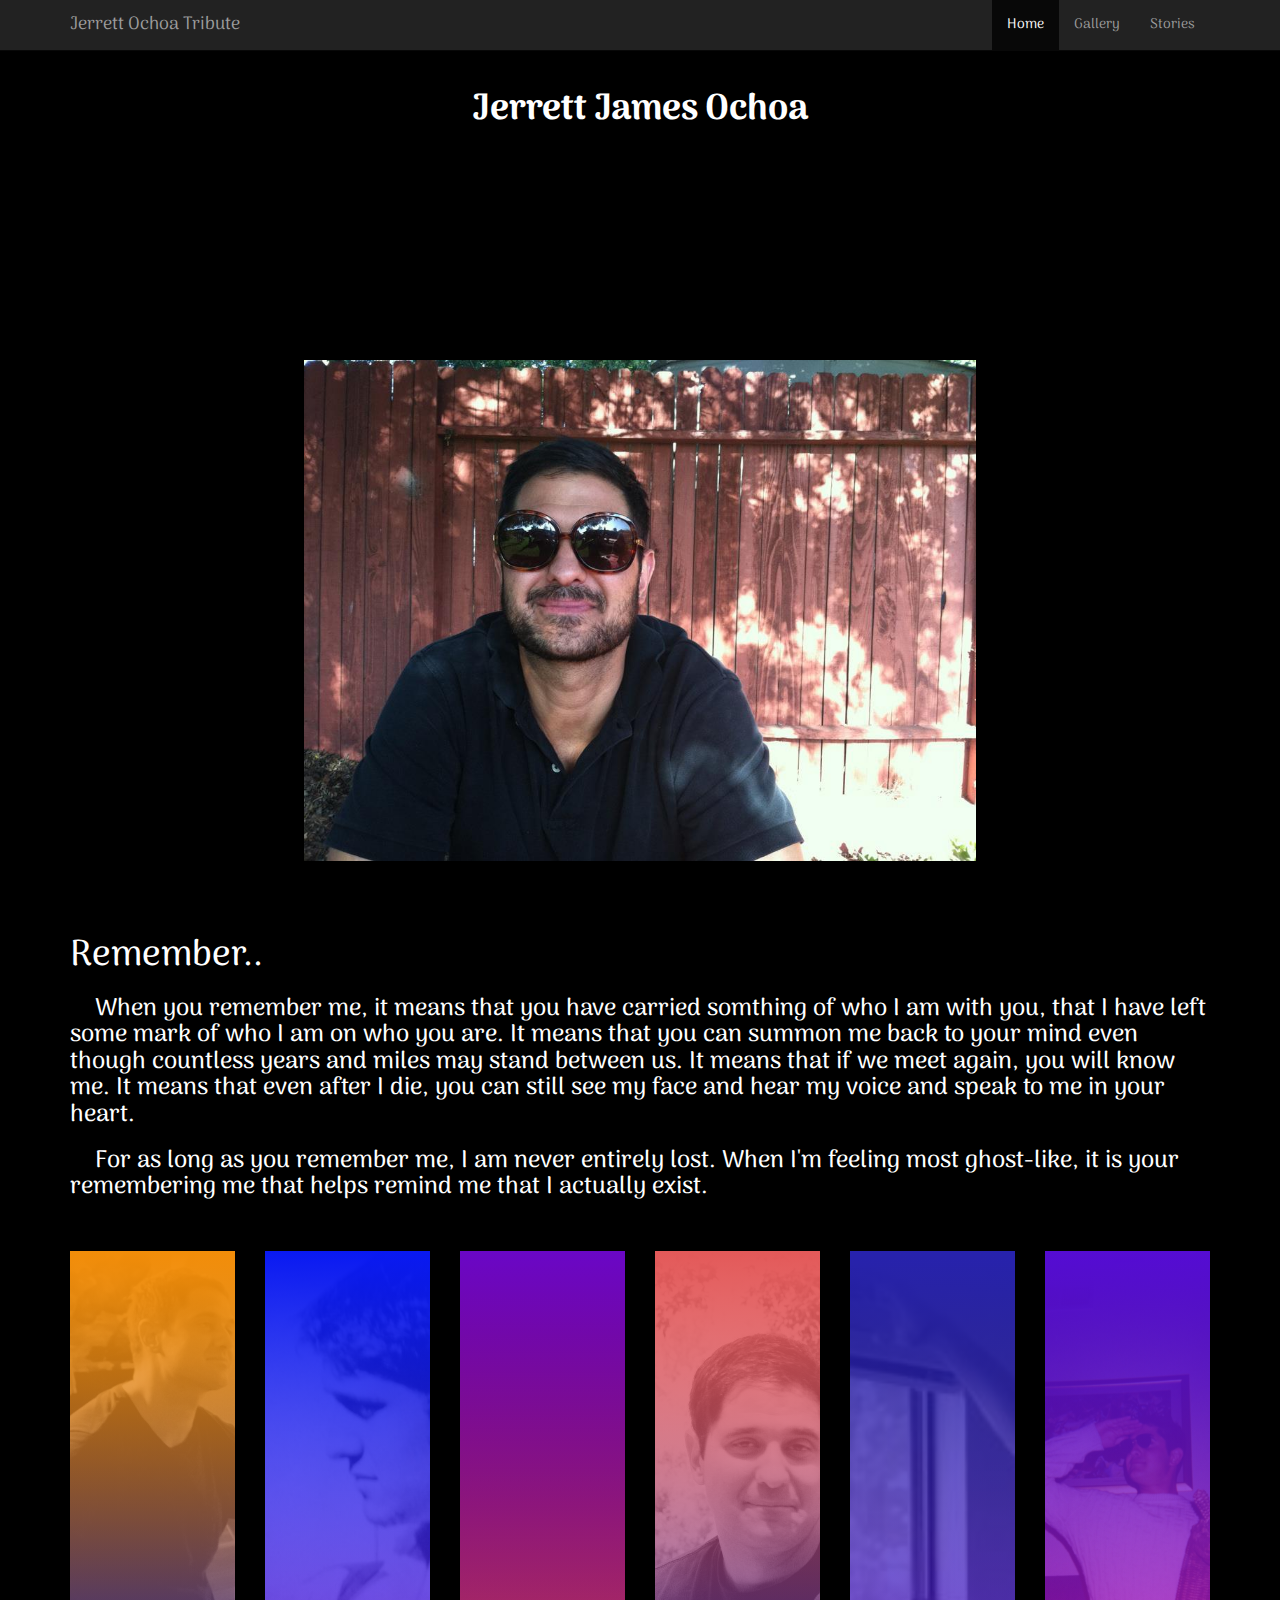
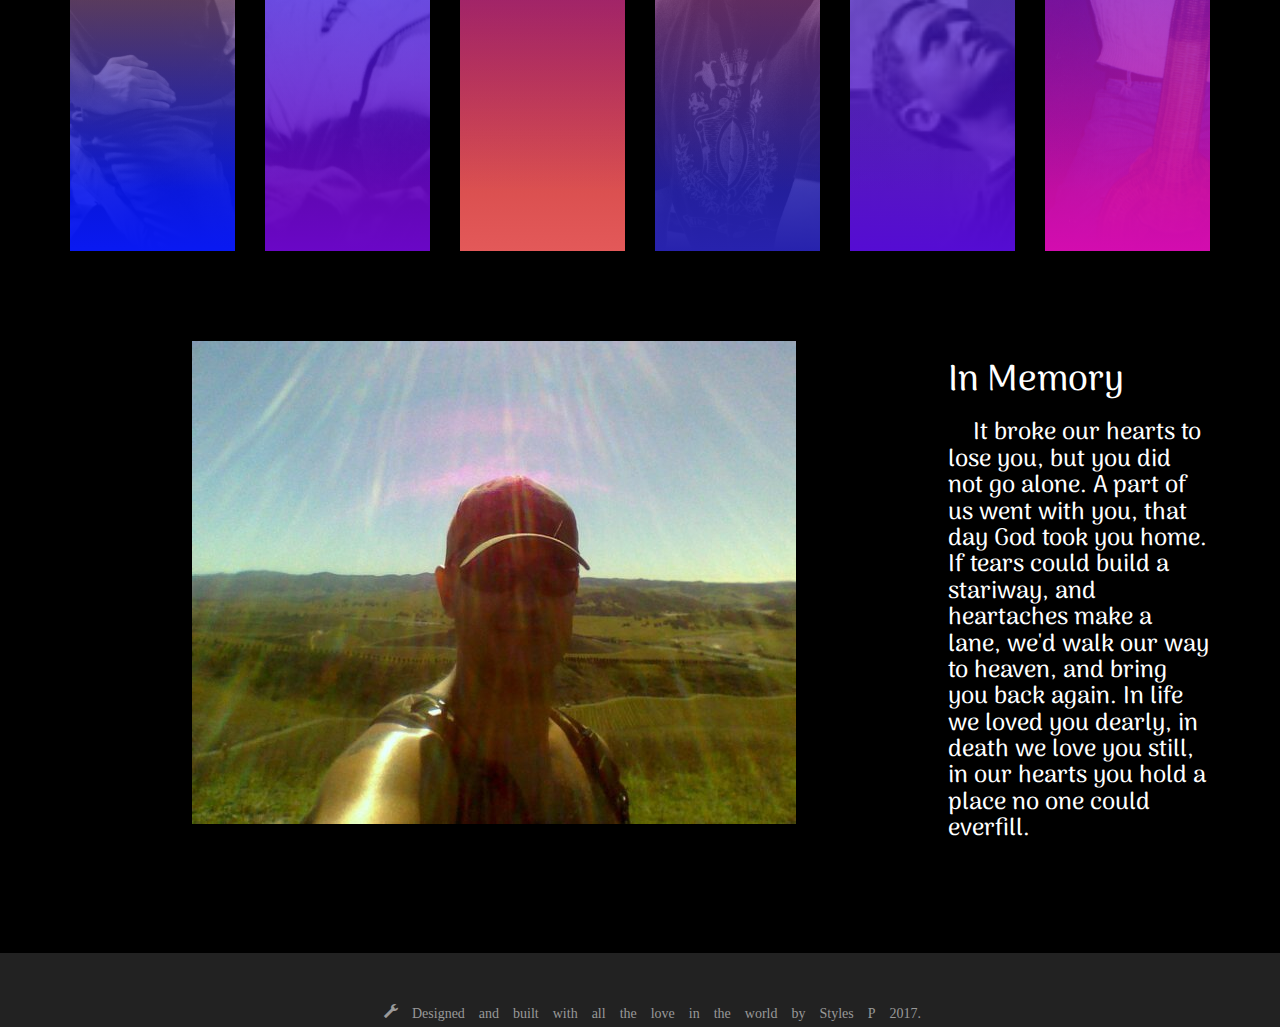
==== index.html @ 3587aa56 "1st initi" ====
<!DOCTYPE html>
<html>
	<head>
		<title>J.J.O</title>
		<link href="https://maxcdn.bootstrapcdn.com/bootstrap/3.3.7/css/bootstrap.min.css" rel="stylesheet" integrity="sha384-BVYiiSIFeK1dGmJRAkycuHAHRg32OmUcww7on3RYdg4Va+PmSTsz/K68vbdEjh4u" crossorigin="anonymous">
		<link href="https://fonts.googleapis.com/css?family=Arima+Madurai" rel="stylesheet">
		<link rel="stylesheet" type="text/css" href="css/styles.css">
	</head>
	<header>
		<nav class="navbar navbar-inverse navbar-fixed-top">
		  <div class="container">
		    <div class="navbar-header">
		      <button type="button" class="navbar-toggle" data-toggle="collapse" data-target=".navbar-collapse">
		        <span class="icon-bar"></span>
		        <span class="icon-bar"></span>
		        <span class="icon-bar"></span>
		      </button>
		      <a class="navbar-brand" href="index.html">Jerrett Ochoa Tribute</a>
		    </div>
		    <div class="collapse navbar-collapse">
		      <ul class="nav navbar-nav pull-right">
		        <li class="active"><a href="#">Home</a></li>
		        <li><a href="gallery.html">Gallery</a></li>
		        <li><a href="stories.html">Stories</a></li>
		      </ul>
		    </div><!--/.nav-collapse -->
		  </div>
		</nav>
	</header>
<!-- class="img-responsive" -->
	<body class="black">
		<div class="facade"> <!-- make the picuter a background picture -->
			<h1>Jerrett James Ochoa</h1>
			<div id='names'>
				<p id="aka">aka</p>
				<h2 id="nickNames">The Natural</h2>
			</div>
            <img src="imgs/Jerret in Glasses.jpg" class="img-responsive imageGallery" >
        </div> 
        <div class="container">	
        	<div class= "row">
        		<div class="col-xs-12">
        			<div id="inspire">
        				<h1>Remember..</h1>
        				<h3>
        					When you remember me, it means that you have carried somthing of who I am with you,
        					that I have left some mark of who I am on who you are. It means that you can summon me
        					back to your mind even though countless years and miles may stand between us. It means that if
        					we meet again, you will know me. It means that even after I die, you can still see my face and hear
        					my voice and speak to me in your heart.
        				</h3>
        				<h3>
        					For as long as you remember me, I am never entirely lost. When I'm feeling most ghost-like,
        					it is your remembering me that helps remind me that I actually exist.
        				</h3>
        				
        			</div>
        		</div>
        	</div>
		  	<div class="row">	 
			  		<div class='col-sm-2'>	
			  				<div class ="redJJO imageGallery">
			  				    <div class="photo-overlay">
									<h4>The magnetism of his friendship made the modest friend bold! The shy,
        							confident! The lazy, active! And the impetuous, prudent and peaceful.</h4>
							    </div>
			  				</div>		  				
			  		</div>
			  		<div class='col-sm-2 '>
			  					<div class = "orangeJJO imageGallery">
			  						<div class="photo-overlay">
								  	 <h4>Optimism is the one quality more associated with success and happiness than any other.</h4>
							        </div>
			  					</div>
			  		</div>
			  		<div class='col-sm-2 '>
			  					<div class ="yellowJJO imageGallery">
			  						<div class="photo-overlay">
									 <h4>We rise by lifting others.</h4>			
							        </div>
			  					</div>
			  		</div>
			  		<div class='col-sm-2 '>
			  				    <div class = "greenJJO imageGallery">
			  				    	<div class="photo-overlay">
								    <h4>Champions keep playing until they get it right</h4>
							        </div>
			  				    </div>
			  		</div>
			  		<div class='col-sm-2 '>	
			  					<div class ="blueJJO imageGallery">
			  						<div class="photo-overlay">  
								    <h4>Ginus is 1% inspiration and 99% perspiration</h4>
							        </div>
			  					</div>
			  		</div>
			  		<div class='col-sm-2 '>	
			  					<div class ="purpleJJO imageGallery">
			  						<div class="photo-overlay">
								    <h4>Train yourself to find the best in everthing.</h4>
							        </div>
			  					</div> 		
			  		</div>
		  	</div>


		  	<div class = "inMemory">
		  		<div class="row">
		  			<div class="col-sm-9">
		  				<img src="imgs/sunshine Jerret.jpg" class="img-responsive imageGallery">
		  			</div>
		  			<div class="col-sm-3">
		  				<h1>In Memory</h1>
		  				<h3>
		  					It broke our hearts to lose you, but you did not go alone.
		  					A part of us went with you, that day God took you home.
		  					If tears could build a stariway, and heartaches make a lane,
		  					we'd walk our way to heaven, and bring you back again.
		  					In life we loved you dearly, in death we love you still, 
		  					in our hearts you hold a place no one could everfill.
		  				</h3>
		  			</div>
		  		</div>	 			
	 		</div>	
		</div>	 
		<footer>
				<p class="glyphicon glyphicon-wrench"> Designed and built with all the love in the world by Styles P 2017.</p>			
		</footer>





	    <script type="text/javascript" src="https://code.jquery.com/jquery-3.2.1.min.js" integrity="sha256-hwg4gsxgFZhOsEEamdOYGBf13FyQuiTwlAQgxVSNgt4=" crossorigin="anonymous"></script>


		<script type="text/javascript" src="https://maxcdn.bootstrapcdn.com/bootstrap/3.3.7/js/bootstrap.min.js" integrity="sha384-Tc5IQib027qvyjSMfHjOMaLkfuWVxZxUPnCJA7l2mCWNIpG9mGCD8wGNIcPD7Txa" crossorigin="anonymous"></script>


        
		<script type="text/javascript" src="jscript/main.js"></script>
	
	</body>
</html>
---- css/styles.css ----
/*HTML tags*/

body{
  position: relative;
  font-family: 'Arima Madurai', cursive;
}


p{
  margin-top: 50px;
  text-indent: 25px;
}

h3{
  text-indent: 25px;
}


footer{
     margin-top: 50px;
     text-align: center;
     color: #999;
     background-color:#222;
     border-color: #080808;
}

/*Class tags*/

.black{
  background: black;
  color: white;
}

.blue {
  background-image: url("../imgs/ocean-final.jpg");
  background-size: cover;
  background-repeat: no-repeat;
  background-position: center;
}

.white {
  background: white;
  color: black;
}

.room{
  margin-top: 25px;
}

.room img{
  margin: 0 auto;
}


.facade{
  margin-top: 90px;
  margin-left: auto;
  margin-right: auto;
	text-align: center;
  max-width: 75%;
}

.facade h1 {
  font-weight: bold;
}


.facade img{
	margin: 10px auto 25px;
	max-width: 70%;
}

.glyphicon-remove{
  position:absolute;
  right: 10px;
  top: 20%;
  font-size:15px;
  color:red;
  border-radius: 50%;
}

.btn{
  background:rgba(73, 82, 96, .07);
}


.redJJO {
  padding-top: 170px;
  height: 600px;
  background: linear-gradient(#f28d09, transparent 90%),
    linear-gradient(0deg,#0919f2 , transparent),
    #910202
   url('../imgs/yoga.jpg') no-repeat center;
  background-size: cover;
}

.orangeJJO {
  padding-top: 170px;
  height: 600px;
  background: linear-gradient(#0919f2, transparent 90%),
    linear-gradient(0deg,#6a07c6, transparent),
    #910202
   url('../imgs/b&w jerrett.jpg') no-repeat center;
  background-size: cover;

}

.yellowJJO{
  padding-top: 170px;
  height: 600px;
  background: linear-gradient(#6a07c6, transparent 90%),
    linear-gradient(0deg, #e35959, transparent),
    #910202
   url('../imgs/Ham jerrett.jpg') no-repeat center;
  background-size: cover;
}

.greenJJO{
  padding-top: 170px;
  height: 600px;
  background: linear-gradient(#e35959, transparent 90%),
    linear-gradient(0deg, #2722ad, transparent),
    #910202
   url('../imgs/jerrett.jpg') no-repeat center;
  background-size: cover;
}

.blueJJO{
    padding-top: 170px;
    height: 600px;
    background: linear-gradient(#2722ad, transparent 90%),
    linear-gradient(0deg, #550cd3, transparent),
    #910202
    url('../imgs/yoga jerrett.jpg') no-repeat center;
    background-size: cover;
}

.purpleJJO{
    padding-top: 170px;
    height: 600px;
    background: linear-gradient(#550cd3, transparent 90%),
    linear-gradient(0deg, #d30caf, transparent),
    #910202
    url('../imgs/scout j.jpg') no-repeat center;
    background-size: cover;
}

.title{
  margin-top: 90px;
}

.photo-overlay {
  color:white;
  text-align: center;
  opacity: 0;
  transition-property: opacity;
  transition-duration: .5s;
}

.photo-overlay:hover {
  opacity: 1;
}

.inMemory{
  margin-top: 90px;
  margin-bottom: 50px;
}

.inMemory img{
  margin: 0 auto;
}

/*ID Tags*/

#overlay{
  background:rgba(0,0,0,0.7);
  width:100%;
  height:100%;
  position:fixed;
  top:0;
  left:0;
  display:none;
  text-align:center;
  overflow: hidden;
}

#overlay img {
 position: absolute;
 height: auto;
 top:20%;
 left: 2%;
 right: 0;
}

#overlay p {
  color:white;
}

#inspire{
  margin-top: 50px;
  margin-bottom: 50px;
}

#aka{
  margin-top: 0;
  display: none;
}

#nickNames{
  display: none;
}

#names{
  min-height: 210px;
}

#StoriesImg{
  margin-top: 100px;
}

/*Media query*/

@media (min-width: 769px){
  #overlay img{
    top:9%;
    width: 50%;
    left: 25%;
  }

  .glyphicon-remove{
    top:9%;
    right: 26%;
  }

}
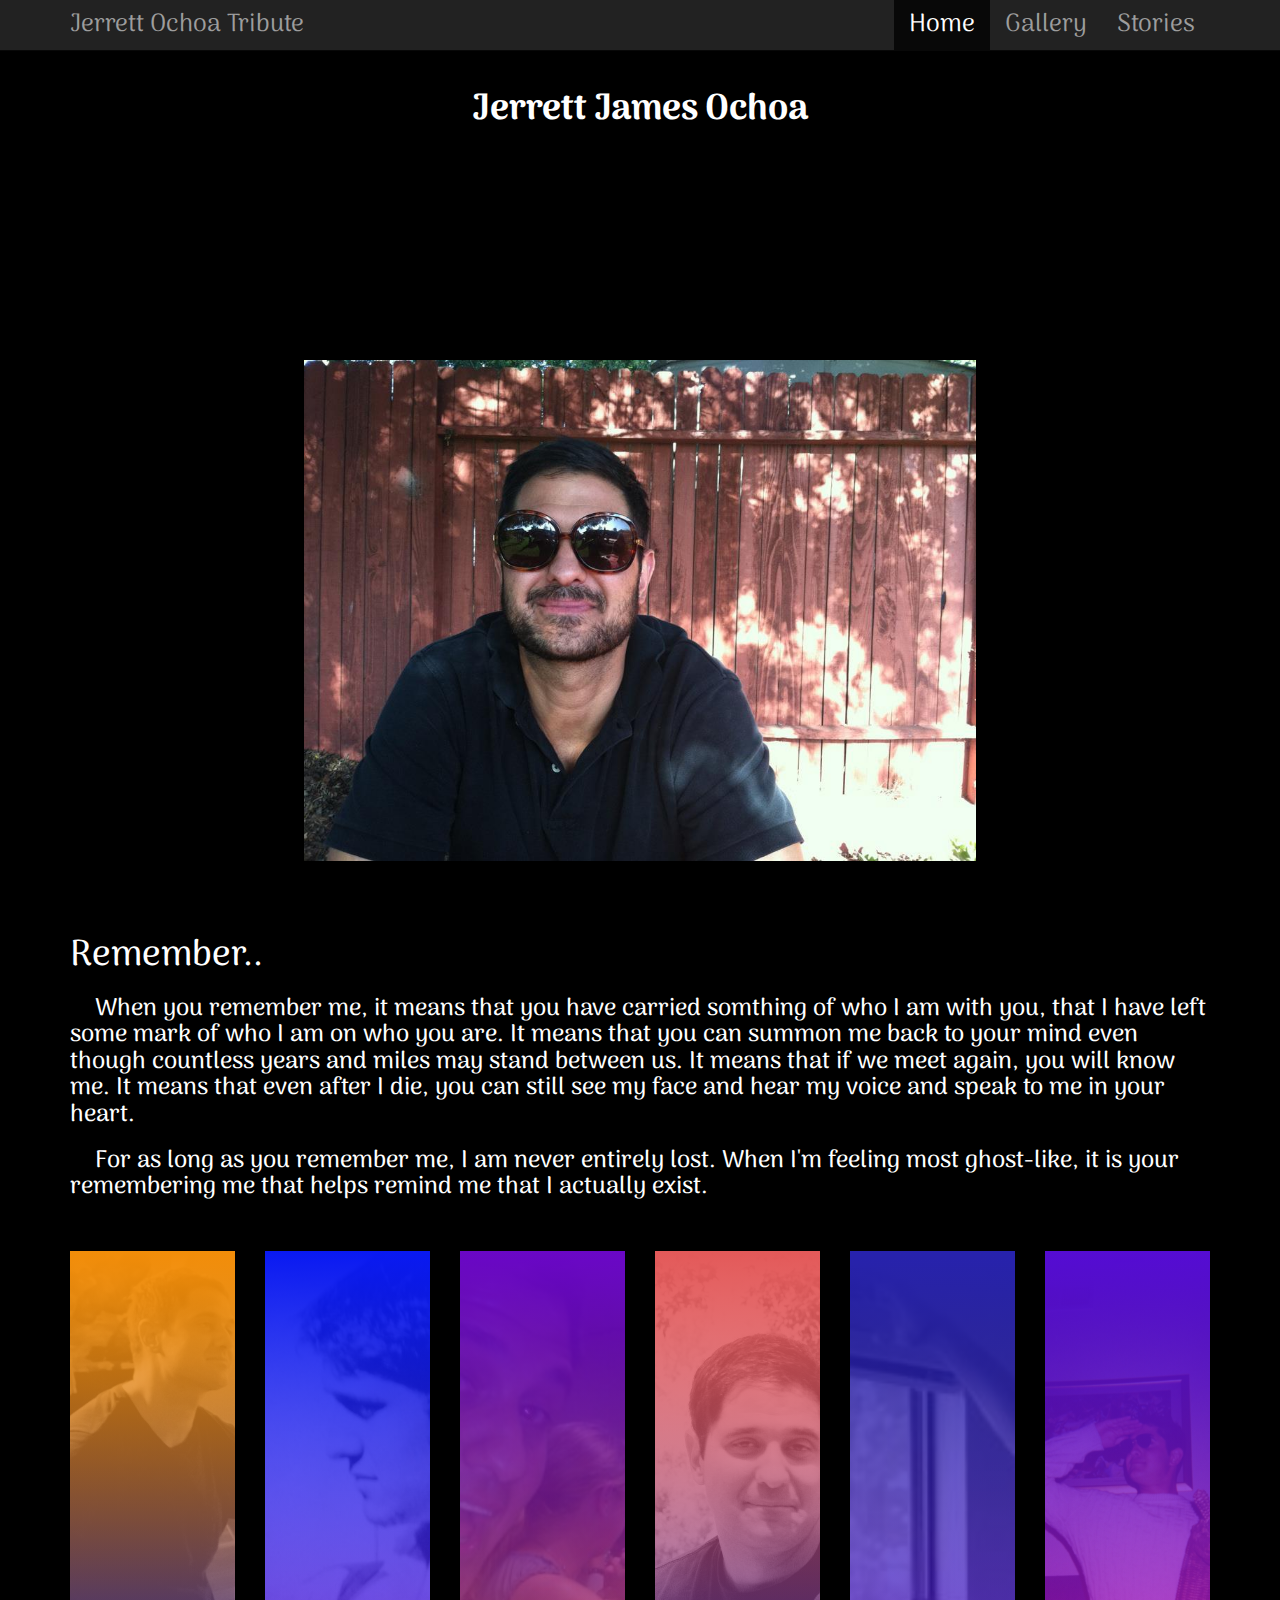
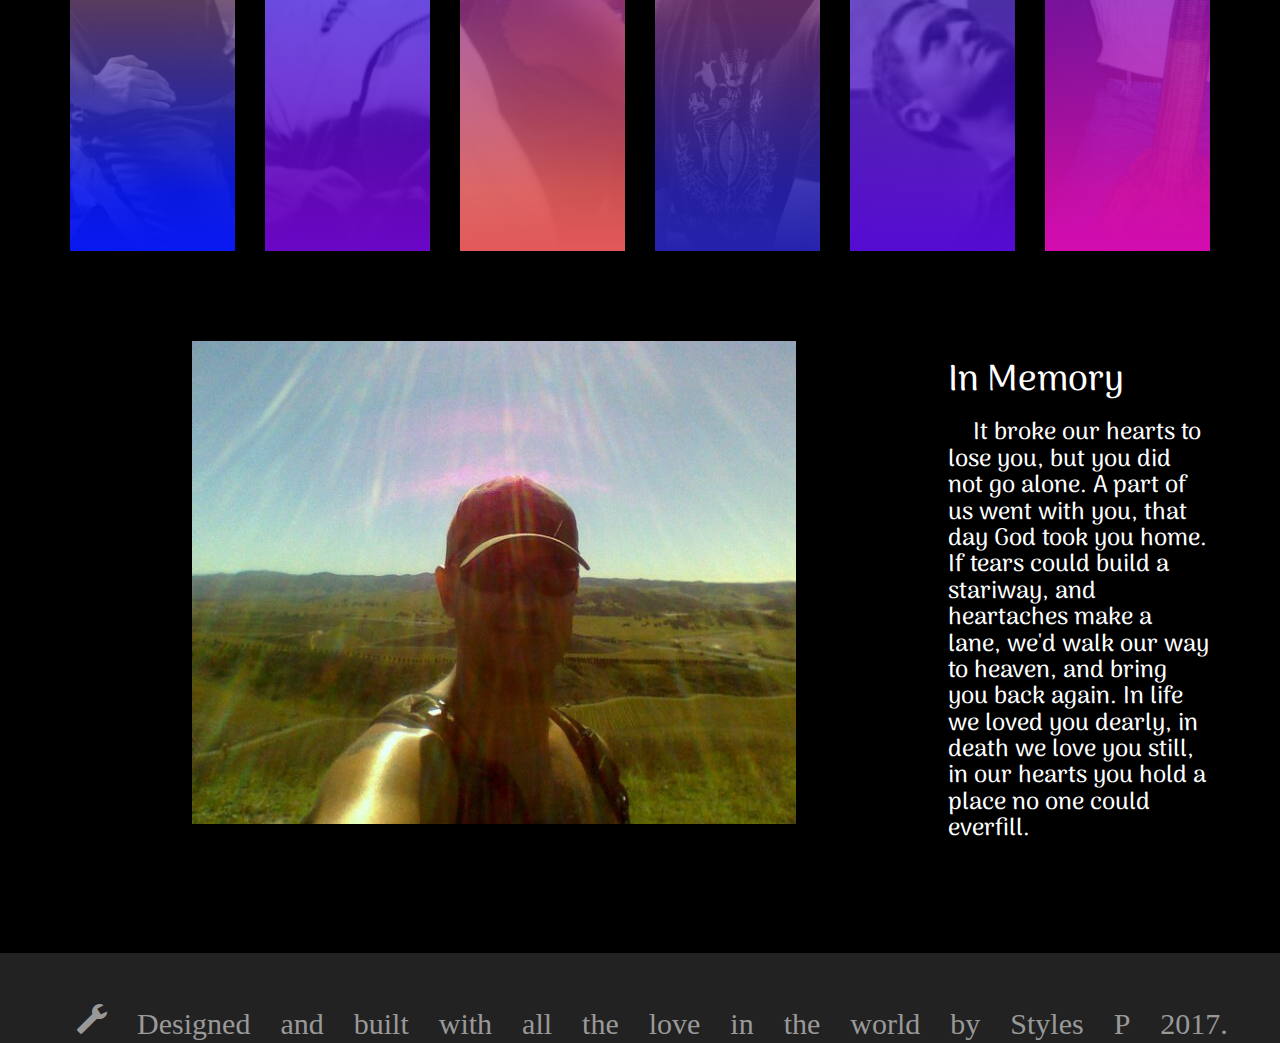
==== commit e3e9698d: "fixed problem problem with elements not stacking and increased the font size of certain elements" ====
--- a/index.html
+++ b/index.html
@@ -39,7 +39,7 @@
         </div> 
         <div class="container">	
         	<div class= "row">
-        		<div class="col-xs-12">
+        		<div class="col-md-12">
         			<div id="inspire">
         				<h1>Remember..</h1>
         				<h3>
@@ -58,7 +58,7 @@
         		</div>
         	</div>
 		  	<div class="row">	 
-			  		<div class='col-sm-2'>	
+			  		<div class='col-md-2'>	
 			  				<div class ="redJJO imageGallery">
 			  				    <div class="photo-overlay">
 									<h4>The magnetism of his friendship made the modest friend bold! The shy,
@@ -66,35 +66,35 @@
 							    </div>
 			  				</div>		  				
 			  		</div>
-			  		<div class='col-sm-2 '>
+			  		<div class='col-md-2 '>
 			  					<div class = "orangeJJO imageGallery">
 			  						<div class="photo-overlay">
 								  	 <h4>Optimism is the one quality more associated with success and happiness than any other.</h4>
 							        </div>
 			  					</div>
 			  		</div>
-			  		<div class='col-sm-2 '>
+			  		<div class='col-md-2 '>
 			  					<div class ="yellowJJO imageGallery">
 			  						<div class="photo-overlay">
 									 <h4>We rise by lifting others.</h4>			
 							        </div>
 			  					</div>
 			  		</div>
-			  		<div class='col-sm-2 '>
+			  		<div class='col-md-2 '>
 			  				    <div class = "greenJJO imageGallery">
 			  				    	<div class="photo-overlay">
 								    <h4>Champions keep playing until they get it right</h4>
 							        </div>
 			  				    </div>
 			  		</div>
-			  		<div class='col-sm-2 '>	
+			  		<div class='col-md-2 '>	
 			  					<div class ="blueJJO imageGallery">
 			  						<div class="photo-overlay">  
 								    <h4>Ginus is 1% inspiration and 99% perspiration</h4>
 							        </div>
 			  					</div>
 			  		</div>
-			  		<div class='col-sm-2 '>	
+			  		<div class='col-md-2 '>	
 			  					<div class ="purpleJJO imageGallery">
 			  						<div class="photo-overlay">
 								    <h4>Train yourself to find the best in everthing.</h4>
@@ -106,10 +106,10 @@
 
 		  	<div class = "inMemory">
 		  		<div class="row">
-		  			<div class="col-sm-9">
+		  			<div class="col-md-9">
 		  				<img src="imgs/sunshine Jerret.jpg" class="img-responsive imageGallery">
 		  			</div>
-		  			<div class="col-sm-3">
+		  			<div class="col-md-3">
 		  				<h1>In Memory</h1>
 		  				<h3>
 		  					It broke our hearts to lose you, but you did not go alone.
--- a/css/styles.css
+++ b/css/styles.css
@@ -10,6 +10,11 @@
 p{
   margin-top: 50px;
   text-indent: 25px;
+  font-size: 30px;
+}
+
+li{
+  font-size: 25px;
 }
 
 h3{
@@ -26,6 +31,10 @@
 }
 
 /*Class tags*/
+
+.navbar-brand{
+  font-size: 25px;
+}
 
 .black{
   background: black;
@@ -112,7 +121,7 @@
   background: linear-gradient(#6a07c6, transparent 90%),
     linear-gradient(0deg, #e35959, transparent),
     #910202
-   url('../imgs/Ham jerrett.jpg') no-repeat center;
+   url('../imgs/Ham Jerrett.jpg') no-repeat center;
   background-size: cover;
 }
 
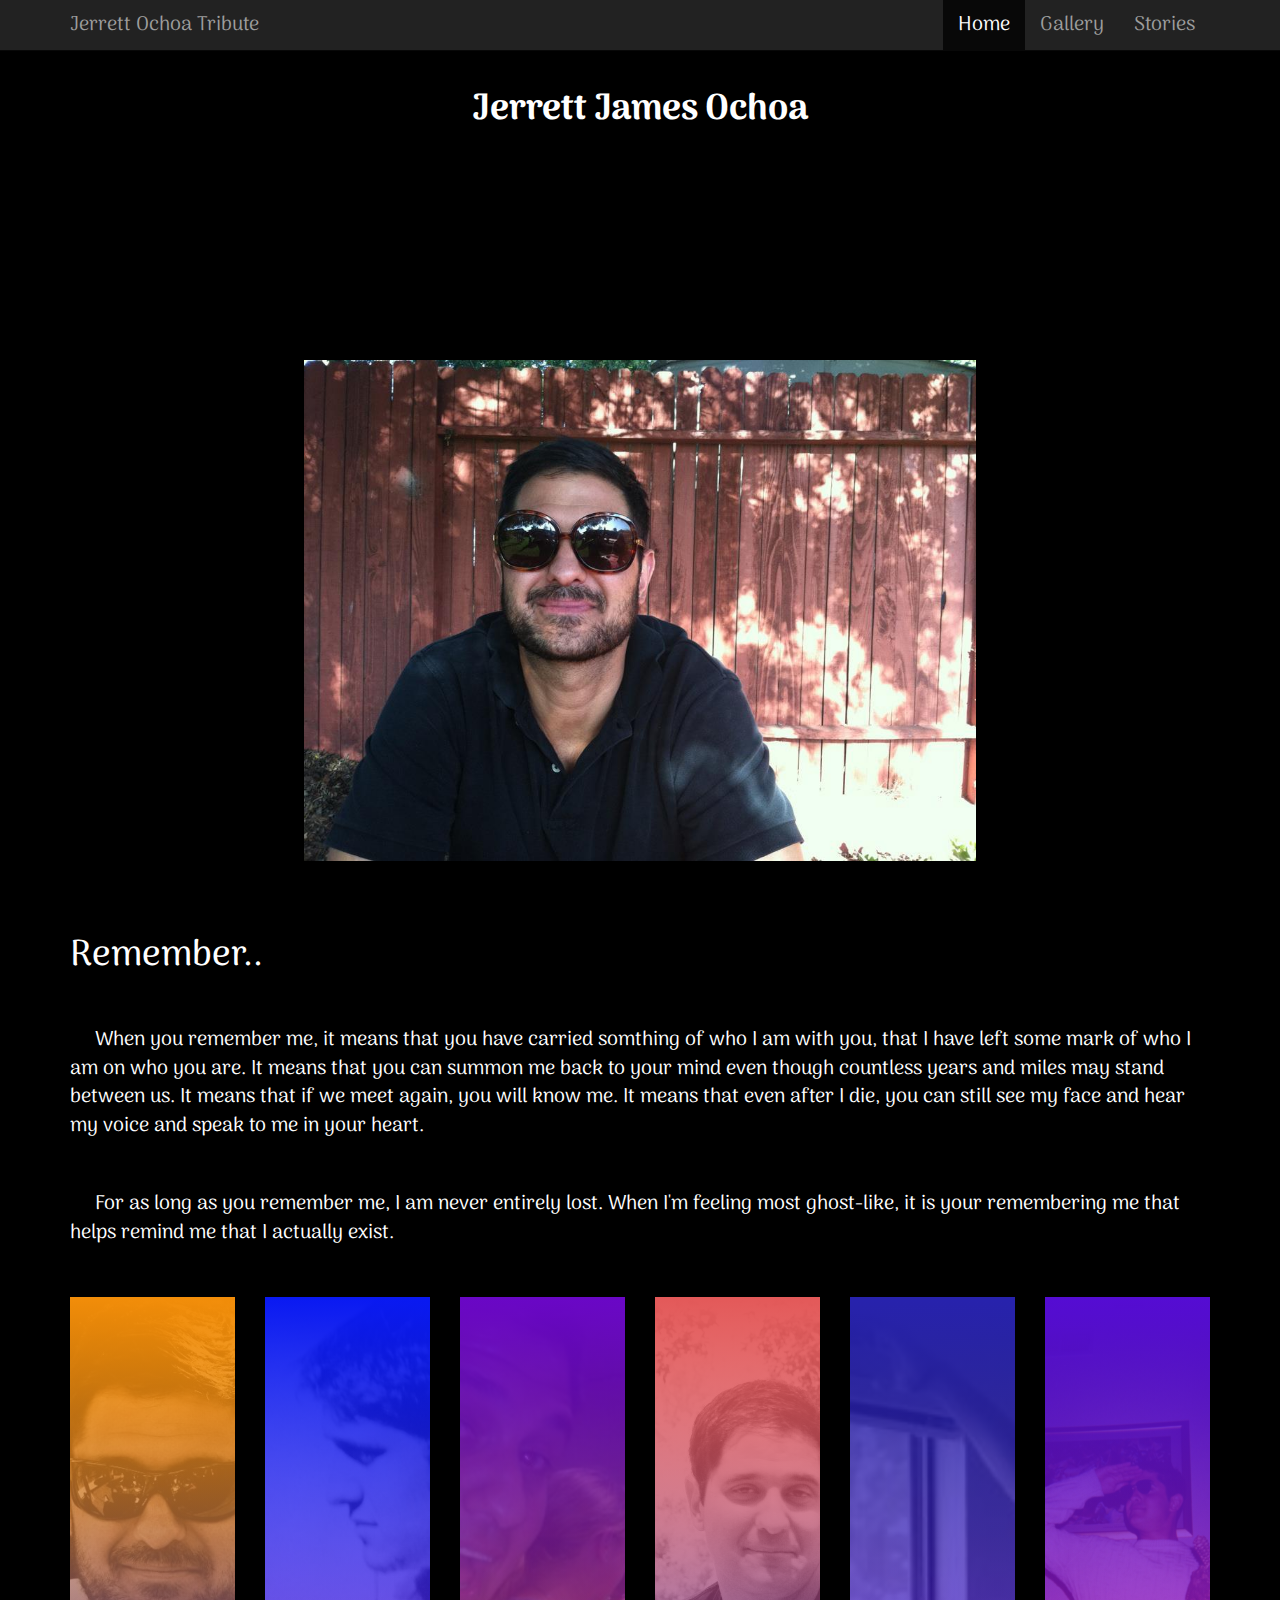
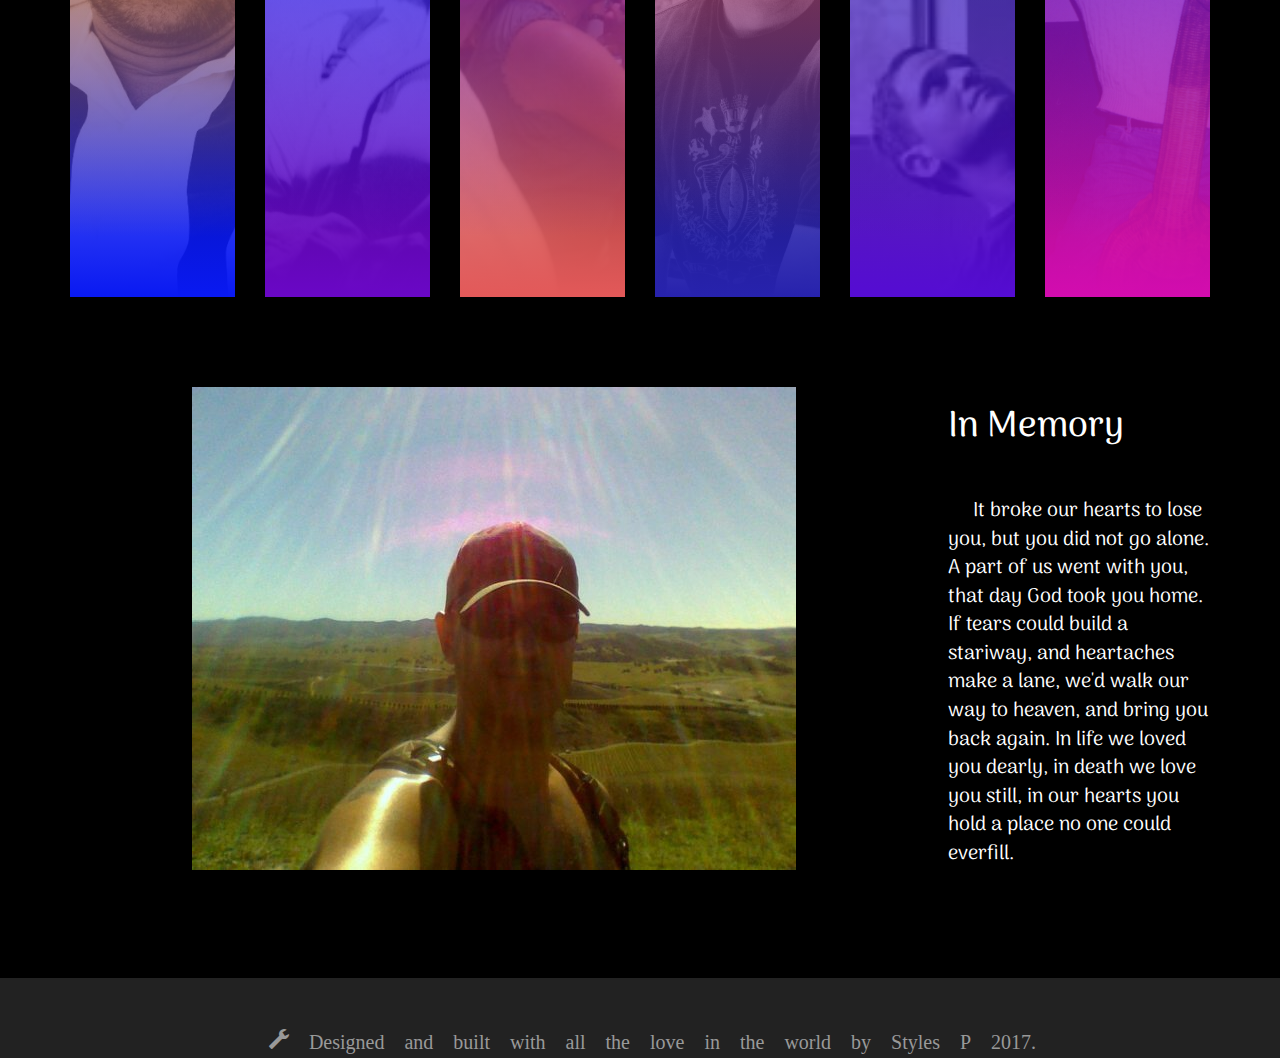
==== commit ab7df076: "fixed problems with the mobile view. changed javaScript so that light box didnt need to click X to e" ====
--- a/index.html
+++ b/index.html
@@ -33,7 +33,7 @@
 			<h1>Jerrett James Ochoa</h1>
 			<div id='names'>
 				<p id="aka">aka</p>
-				<h2 id="nickNames">The Natural</h2>
+				<p id="nickNames">The Natural</p>
 			</div>
             <img src="imgs/Jerret in Glasses.jpg" class="img-responsive imageGallery" >
         </div> 
@@ -42,17 +42,17 @@
         		<div class="col-md-12">
         			<div id="inspire">
         				<h1>Remember..</h1>
-        				<h3>
+        				<p>
         					When you remember me, it means that you have carried somthing of who I am with you,
         					that I have left some mark of who I am on who you are. It means that you can summon me
         					back to your mind even though countless years and miles may stand between us. It means that if
         					we meet again, you will know me. It means that even after I die, you can still see my face and hear
         					my voice and speak to me in your heart.
-        				</h3>
-        				<h3>
+        				</p>
+        				<p>
         					For as long as you remember me, I am never entirely lost. When I'm feeling most ghost-like,
         					it is your remembering me that helps remind me that I actually exist.
-        				</h3>
+        				</p>
         				
         			</div>
         		</div>
@@ -61,43 +61,43 @@
 			  		<div class='col-md-2'>	
 			  				<div class ="redJJO imageGallery">
 			  				    <div class="photo-overlay">
-									<h4>The magnetism of his friendship made the modest friend bold! The shy,
-        							confident! The lazy, active! And the impetuous, prudent and peaceful.</h4>
+									<p>The magnetism of his friendship made the modest friend bold! The shy,
+        							confident! The lazy, active! And the impetuous, prudent and peaceful.</p>
 							    </div>
 			  				</div>		  				
 			  		</div>
 			  		<div class='col-md-2 '>
 			  					<div class = "orangeJJO imageGallery">
 			  						<div class="photo-overlay">
-								  	 <h4>Optimism is the one quality more associated with success and happiness than any other.</h4>
+								  	 <p>Optimism is the one quality more associated with success and happiness than any other.</p>
 							        </div>
 			  					</div>
 			  		</div>
 			  		<div class='col-md-2 '>
 			  					<div class ="yellowJJO imageGallery">
 			  						<div class="photo-overlay">
-									 <h4>We rise by lifting others.</h4>			
+									 <p>We rise by lifting others.</p>			
 							        </div>
 			  					</div>
 			  		</div>
 			  		<div class='col-md-2 '>
 			  				    <div class = "greenJJO imageGallery">
 			  				    	<div class="photo-overlay">
-								    <h4>Champions keep playing until they get it right</h4>
+								    <p>Champions keep playing until they get it right</p>
 							        </div>
 			  				    </div>
 			  		</div>
 			  		<div class='col-md-2 '>	
 			  					<div class ="blueJJO imageGallery">
 			  						<div class="photo-overlay">  
-								    <h4>Ginus is 1% inspiration and 99% perspiration</h4>
+								    <p>Ginus is 1% inspiration and 99% perspiration</p>
 							        </div>
 			  					</div>
 			  		</div>
 			  		<div class='col-md-2 '>	
 			  					<div class ="purpleJJO imageGallery">
 			  						<div class="photo-overlay">
-								    <h4>Train yourself to find the best in everthing.</h4>
+								    <p>Train yourself to find the best in everthing.</p>
 							        </div>
 			  					</div> 		
 			  		</div>
@@ -111,14 +111,14 @@
 		  			</div>
 		  			<div class="col-md-3">
 		  				<h1>In Memory</h1>
-		  				<h3>
+		  				<p>
 		  					It broke our hearts to lose you, but you did not go alone.
 		  					A part of us went with you, that day God took you home.
 		  					If tears could build a stariway, and heartaches make a lane,
 		  					we'd walk our way to heaven, and bring you back again.
 		  					In life we loved you dearly, in death we love you still, 
 		  					in our hearts you hold a place no one could everfill.
-		  				</h3>
+		  				</p>
 		  			</div>
 		  		</div>	 			
 	 		</div>	
--- a/css/styles.css
+++ b/css/styles.css
@@ -14,7 +14,7 @@
 }
 
 li{
-  font-size: 25px;
+  font-size: 30px;
 }
 
 h3{
@@ -33,7 +33,7 @@
 /*Class tags*/
 
 .navbar-brand{
-  font-size: 25px;
+  font-size: 30px;
 }
 
 .black{
@@ -80,18 +80,18 @@
 	max-width: 70%;
 }
 
-.glyphicon-remove{
+/*.glyphicon-remove{
   position:absolute;
   right: 10px;
   top: 20%;
   font-size:15px;
   color:red;
   border-radius: 50%;
-}
-
-.btn{
+}*/
+
+/*.btn{
   background:rgba(73, 82, 96, .07);
-}
+}*/
 
 
 .redJJO {
@@ -100,7 +100,7 @@
   background: linear-gradient(#f28d09, transparent 90%),
     linear-gradient(0deg,#0919f2 , transparent),
     #910202
-   url('../imgs/yoga.jpg') no-repeat center;
+   url('../imgs/cool jerrett.jpg') no-repeat center;
   background-size: cover;
 }
 
@@ -197,7 +197,7 @@
 #overlay img {
  position: absolute;
  height: auto;
- top:20%;
+ top:7%;
  left: 2%;
  right: 0;
 }
@@ -232,14 +232,29 @@
 
 @media (min-width: 769px){
   #overlay img{
-    top:9%;
-    width: 50%;
-    left: 25%;
-  }
-
-  .glyphicon-remove{
+    top:7%;
+    width: 70%;
+    /*width:0 auto;*/
+    /*max-width: 100%;*/
+    left: 16%;
+    max-height: 100%;
+  }
+
+/*  .glyphicon-remove{
     top:9%;
     right: 26%;
-  }
-
-}
+  }*/
+
+  p{
+    font-size: 20px;
+  }
+
+  li{
+    font-size:20px ;
+  }
+
+  .navbar-brand{
+    font-size: 20px;
+  }
+
+}
